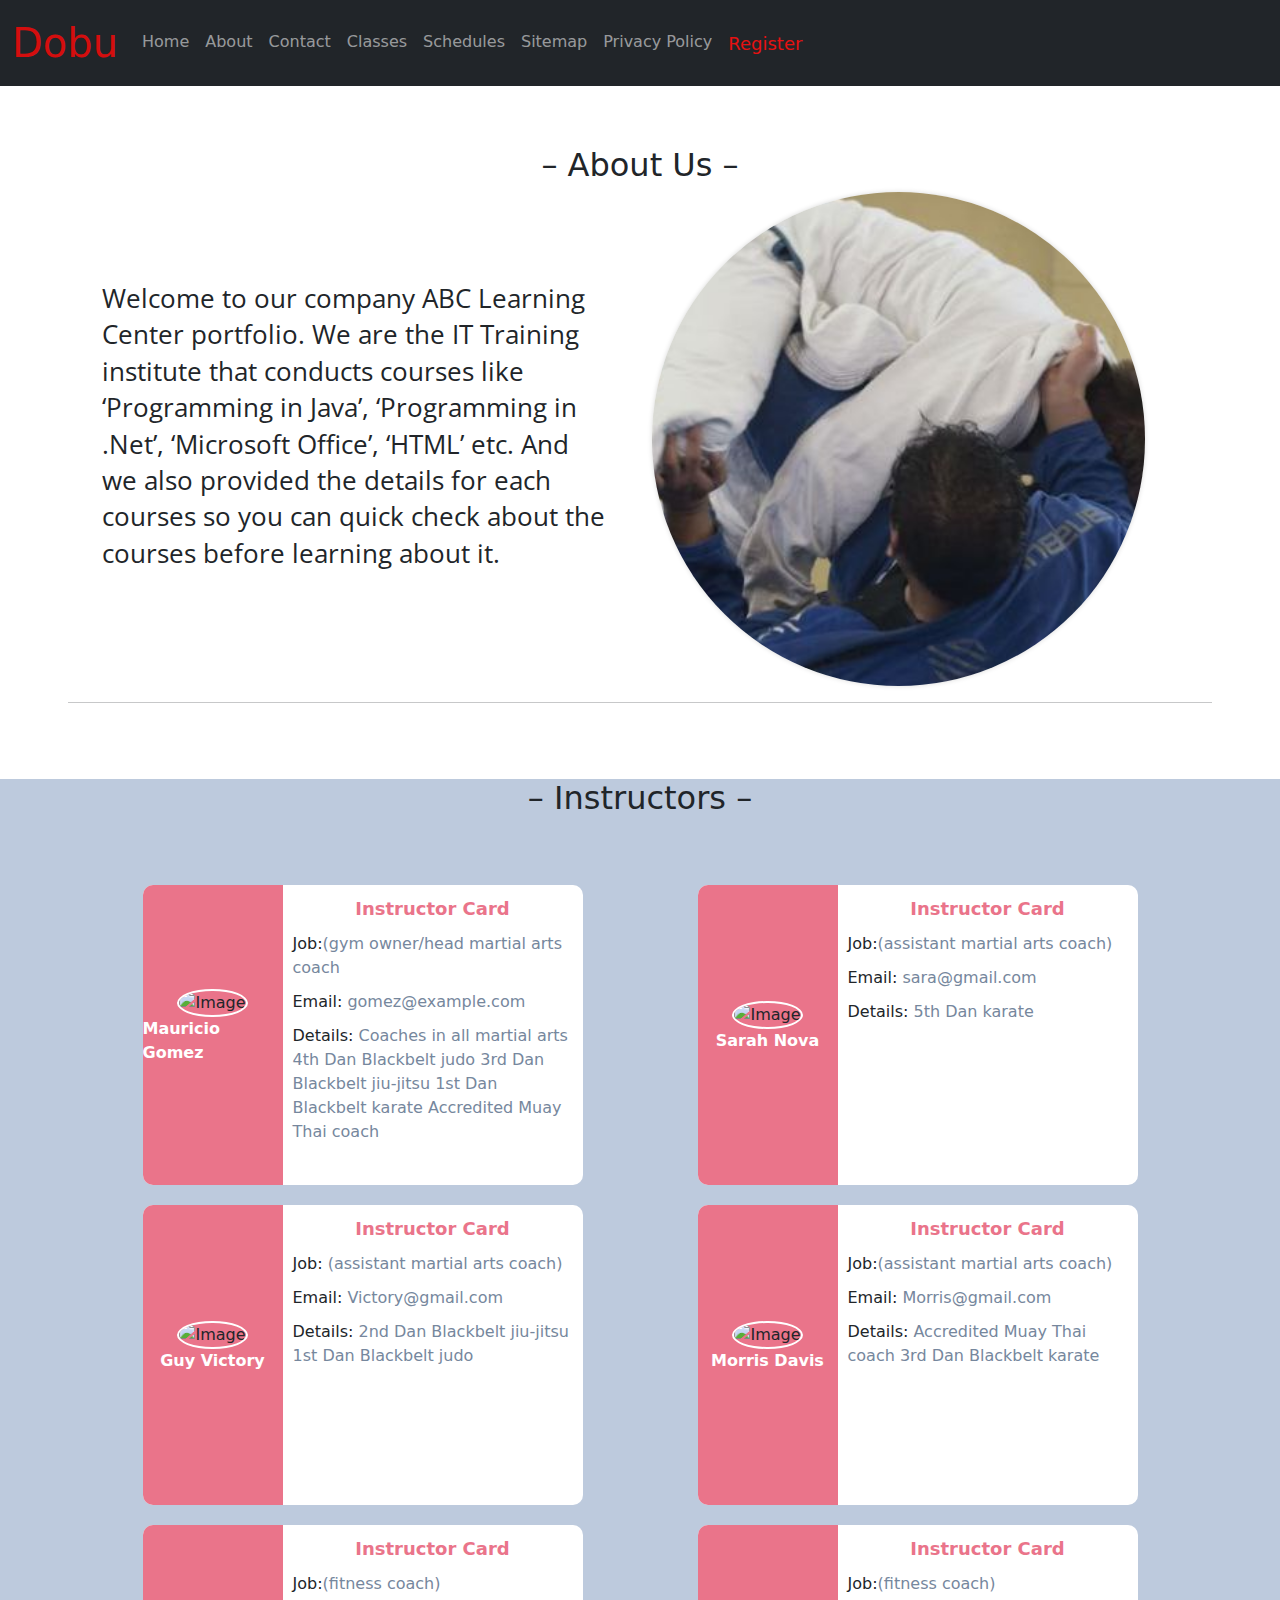
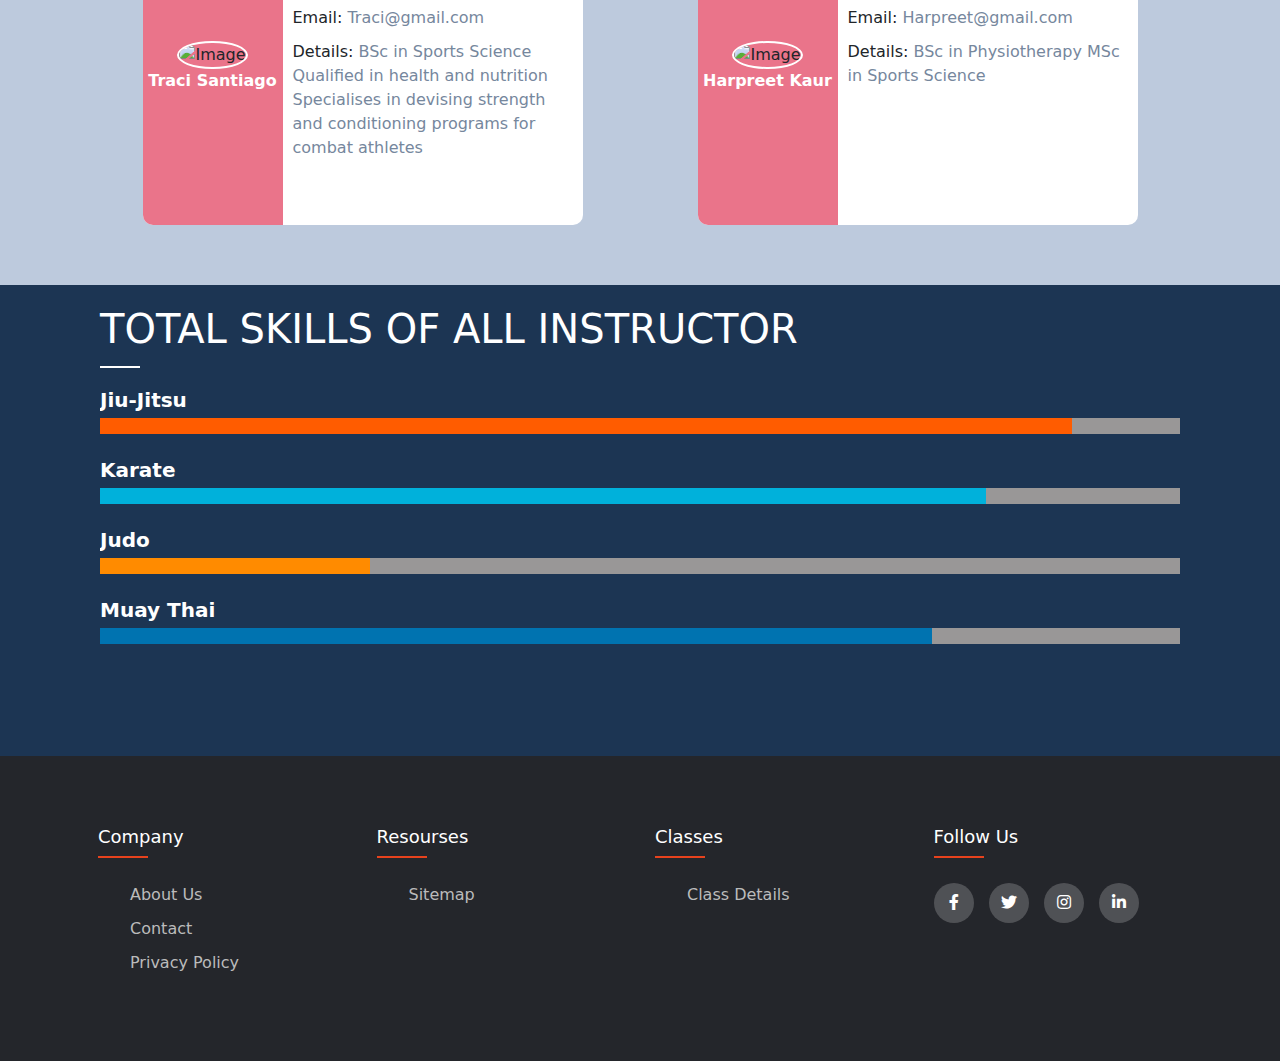
==== abt.html @ eef6e50f "Add files via upload" ====
<!DOCTYPE html>
<html lang="en">
<head>
  <title>Dobu Martial Arts</title>
  <meta charset="utf-8">
  <meta name="viewport" content="width=device-width, initial-scale=1">
  <link href="https://cdn.jsdelivr.net/npm/bootstrap@5.2.3/dist/css/bootstrap.min.css" rel="stylesheet">
  <script src="https://cdn.jsdelivr.net/npm/bootstrap@5.2.3/dist/js/bootstrap.bundle.min.js"></script>
  <link rel="stylesheet" type="text/css" href="https://cdnjs.cloudflare.com/ajax/libs/font-awesome/5.15.1/css/all.min.css">
  <link href="https://cdnjs.cloudflare.com/ajax/libs/animate.css/3.7.2/animate.min.css" rel="stylesheet">
  <script src="//cdnjs.cloudflare.com/ajax/libs/jquery/2.1.3/jquery.min.js"></script>
  
  <link rel="stylesheet" href="abt.css">
 
</head>
<body>

  <nav class="navbar navbar-expand-sm bg-dark navbar-dark">
    <div class="container-fluid">
      <a class="navbar-brand" href="index.html" style="color: rgb(212, 14, 14);">Dobu</a>
      <button class="navbar-toggler" type="button" data-bs-toggle="collapse" data-bs-target="#collapsibleNavbar">
        <span class="navbar-toggler-icon"></span>
      </button>
      <div class="collapse navbar-collapse" id="collapsibleNavbar">
        <ul class="navbar-nav">
          <li class="nav-item">
            <a class="nav-link" href="index.html">Home</a>
          </li>
          <li class="nav-item">
            <a class="nav-link" href="abt.html">About</a>
          </li>
          <li class="nav-item">
            <a class="nav-link" href="cont.html">Contact</a>
          </li> 
  
  
          <li class="nav-item">
            <a class="nav-link" href="c1.html">Classes</a>
          </li>
  
          <li class="nav-item">
            <a class="nav-link" href="s1.html">Schedules</a>
          </li>
  
          <li class="nav-item">
              <a class="nav-link" href="site1.html">Sitemap</a>
            </li>
            <li class="nav-item">
              <a class="nav-link" href="pri1.html">Privacy Policy</a>
            </li> 
            
            <li class="nav-item">
              <a class="nav-link" style=" font-size: 18px; color: rgb(230, 17, 17);" href="RegistrationForm.html">Register</a>
            </li>
         
        </ul>
      </div>
    </div>
  </nav>

<!--abt us-->
<div class="container" style="max-width: 1200px;">
  <div class="row">
      <div class="col-xs-12" style="text-align:center;">
          <h2>– About Us –</h2></div>
      <div class="col-xs-12 col-sm-8 col-md-6">
          <div class="info-text">
              <p>Welcome to our company ABC Learning Center portfolio. We are the IT Training
                institute that conducts courses like ‘Programming in Java’, ‘Programming in .Net’,
                ‘Microsoft Office’, ‘HTML’ etc. And we also provided the details for each courses so 
                you can quick check about the courses before learning about it.</p>
          </div>
      </div>
      <div class="col-xs-12 col-sm-4 col-md-6">
          <div class="col-xs-12">
              <figure class="snip1374"><a href="#"><img src="/img/jiu.jpg" alt="sample66" /></a></figure>
          </div>
      </div>
      <hr>

 </div>
</div>
</div>

<!--Instructors-->
<section class="cards">

    <div class="col-xs-12" style="text-align:center;">
        <h2>– Instructors –</h2></div>

<div id="app" class="container">
    <div class="user-list">
      <div class="user-item">
        <div class="user-item-card">
          <div class="user-item-media">
            <div class="media-top">
              <img
                src="https://tinypic.host/images/2023/02/21/pikrepo.com-2.jpg"
                alt="Image"
              />
            </div>
            <div class="media-name">
              <p>Mauricio Gomez</p>
            </div>
          </div>
          <div class="content">
            <label>Instructor Card</label>
            <span>
              Job:<span class="content-title">(gym owner/head martial arts coach</span>
            </span>
            <span
              >Email:
              <span class="content-title"
                >gomez@example.com</span
              ></span
            >
            <span>Details: <span class="content-title">Coaches in all martial arts
                4th Dan Blackbelt judo
                3rd Dan Blackbelt jiu-jitsu
                1st Dan Blackbelt karate
                Accredited Muay Thai coach
                </span></span>
          </div>
        </div>
      </div>
      
      <div class="user-item">
        <div class="user-item-card">
          <div class="user-item-media">
            <div class="media-top">
              <img
                src="https://tinypic.host/images/2023/02/21/pikrepo.com-2.jpg"
                alt="Image"
              />
            </div>
            <div class="media-name">
              <p>Sarah Nova</p>
            </div>
          </div>
          <div class="content">
            <label>Instructor Card</label>
            <span>
              Job:<span class="content-title">(assistant martial arts coach)</span>
            </span>
            <span
              >Email:
              <span class="content-title"
                >sara@gmail.com</span
              ></span
            >
            <span>Details: <span class="content-title">5th Dan karate</span></span>
          </div>
        </div>
      </div>

      <div class="user-item">
        <div class="user-item-card">
          <div class="user-item-media">
            <div class="media-top">
              <img
                src="https://tinypic.host/images/2023/02/21/pikrepo.com-2.jpg"
                alt="Image"
              />
            </div>
            <div class="media-name">
              <p>Guy Victory</p>
            </div>
          </div>
          <div class="content">
            <label>Instructor Card</label>
            <span>
              Job:<span class="content-title"> (assistant martial arts coach)</span>
            </span>
            <span
              >Email:
              <span class="content-title"
                >Victory@gmail.com</span
              ></span
            >
            <span>Details: <span class="content-title">2nd Dan Blackbelt jiu-jitsu
                1st Dan Blackbelt judo
                </span></span>
          </div>
        </div>
      </div>

      <div class="user-item">
        <div class="user-item-card">
          <div class="user-item-media">
            <div class="media-top">
              <img
                src="https://tinypic.host/images/2023/02/21/pikrepo.com-2.jpg"
                alt="Image"
              />
            </div>
            <div class="media-name">
              <p>Morris Davis</p>
            </div>
          </div>
          <div class="content">
            <label>Instructor Card</label>
            <span>
              Job:<span class="content-title">(assistant martial arts coach)</span>
            </span>
            <span
              >Email:
              <span class="content-title"
                >Morris@gmail.com</span
              ></span
            >
            <span>Details: <span class="content-title">Accredited Muay Thai coach 3rd Dan Blackbelt karate</span></span>
          </div>
        </div>
      </div>


      <div class="user-item">
        <div class="user-item-card">
          <div class="user-item-media">
            <div class="media-top">
              <img
                src="https://tinypic.host/images/2023/02/21/pikrepo.com-2.jpg"
                alt="Image"
              />
            </div>
            <div class="media-name">
              <p>Traci Santiago</p>
            </div>
          </div>
          <div class="content">
            <label>Instructor Card</label>
            <span>
              Job:<span class="content-title">(fitness coach)</span>
            </span>
            <span
              >Email:
              <span class="content-title"
                >Traci@gmail.com</span
              ></span
            >
            <span>Details: <span class="content-title">BSc in Sports Science
                Qualified in health and nutrition
                Specialises in devising strength and
                conditioning programs for combat athletes</span></span>
          </div>
        </div>
      </div>

      <div class="user-item">
        <div class="user-item-card">
          <div class="user-item-media">
            <div class="media-top">
              <img
                src="https://tinypic.host/images/2023/02/21/pikrepo.com-2.jpg"
                alt="Image"
              />
            </div>
            <div class="media-name">
              <p>Harpreet Kaur</p>
            </div>
          </div>
          <div class="content">
            <label>Instructor Card</label>
            <span>
              Job:<span class="content-title">(fitness coach)</span>
            </span>
            <span
              >Email:
              <span class="content-title"
                >Harpreet@gmail.com</span
              ></span
            >
            <span>Details: <span class="content-title">BSc in Physiotherapy
                MSc in Sports Science</span></span>
          </div>
        </div>
      </div>
    </div>
  </div>



</section>

<!-- SKILLS -->
<div class="container-fluid" id="skills">
  <div class="row">
    <div class="col-lg-12">
      <div class="skills-text">
        <h1 class="skills-title underline">TOTAL SKILLS OF ALL INSTRUCTOR</h1>
        <dl class="skills-list">
          <dt class="skill-name">Jiu-Jitsu</dt>
          <dd class="skill-percent skill-percent-html" data-percent="90%"></dd>
          <dt class="skill-name">Karate</dt>
          <dd class="skill-percent skill-percent-css" data-percent="82%"></dd>
          <dt class="skill-name">Judo</dt>
          <dd class="skill-percent skill-percent-javascript" data-percent="25%"></dd>
          <dt class="skill-name">Muay Thai</dt>
          <dd class="skill-percent skill-percent-wordpress" data-percent="77%"></dd>
          
        </dl>
      </div>
    </div>
  </div>
</div>
 
    

<!--Footer-->

<footer class="footer">
  <div class="container">
      <div class="row">
          <div class="footer-col">
              <h4>Company</h4>
              <ul>
                  <li><a href="abt.html">about us</a></li>
                  <li><a href="cont.html">contact </a></li>
                  <li><a href="pri1.html">privacy policy</a></li>
                  
              </ul>
          </div>
          <div class="footer-col">
              <h4>Resourses</h4>
              <ul>
                  <li><a href="site1.html">sitemap</a></li>
                 
              </ul>
          </div>
          <div class="footer-col">
              <h4>Classes</h4>
              <ul>
                  <li><a href="c1.html">Class details</a></li>
                  
              </ul>
          </div>
          <div class="footer-col">
              <h4>follow us</h4>
              <div class="social-links">
                <a href="https://www.facebook.com"><i class="fab fa-facebook-f"></i></a>
                <a href="https://twitter.com"><i class="fab fa-twitter"></i></a>
                <a href="https://www.instagram.com"><i class="fab fa-instagram"></i></a>
                <a href="https://www.linkedin.com"><i class="fab fa-linkedin-in"></i></a>
              </div>
          </div>
      </div>
  </div>
</footer>






<script src="JS.js"></script> 
</body>

</html>
---- abt.css ----
@import url('https://fonts.googleapis.com/css2?family=Poppins:wght@300;400;500;600;700&display=swap');
@import url(https://code.ionicframework.com/ionicons/2.0.1/css/ionicons.min.css);
@import url('https://fonts.googleapis.com/css?family=Open+Sans:300,400,600|Oswald:600,700');

/* nav logo*/
.navbar-brand{
  font-size: 40px;
}

.text-info{
  color: rgb(204, 0, 0);
}

html, body{
	height: 100%;
}

body{
	display: flex;
	flex-direction: column;
}

.content{
	flex: 1 0 auto;
}



/*about us*/

.snip1374 {
    position: relative;
    float: left;
    overflow: hidden;
    margin-right: 0;
    
    max-width: 600px;
    width: 90%;
    box-shadow: 0 0 5px rgba(0, 0, 0, 0.15);
    border-radius: 50%;
    
}

.snip1374 img {
    max-width: 100%;
    vertical-align: left;
    -webkit-transition: all 2s ease-out;
    transition: all 2s ease-out;
    -webkit-transform: scale(1.4);
    transform: scale(1.4);
   
}

.snip1374:hover img,
.snip1374.hover img {
    -webkit-transform: scale(1);
    transform: scale(1);
}
.info-text{
  top: 50%;
}
.info-text p {
    display: table-cell;
    margin: 0;
    vertical-align: middle;
    text-align: left;
    font-size: 26px;
    line-height: 1.4;
    font-family: 'Open Sans', sans-serif;
    padding: 16% 4%;
    vertical-align: middle;
}
.info-text .right {
  float: right;
}


/*Instructors*/
.cards{
    background-color: #bdcadd;
}

.container {
    max-width: 890px;
    margin: auto;
    padding: 60px 40px;
  }
  .user-list {
    display: flex;
    justify-content: space-around;
    align-items: center;
    flex-wrap: wrap;
    gap: 20px;
  }
  .user-item {
    background-color: #ffffff;
    border-radius: 10px;
  }
  .user-item-card {
    display: flex;
  }
  .user-item-media {
    width: 140px;
    display: flex;
    flex-direction: column;
    justify-content: center;
    align-items: center;
    background-color: #ea748a;
    border-radius: 10px 0px 0px 10px;
  }
  .user-item-media img {
    width: 84px;
    height: 84px;
    border: 2px solid #fff;
    border-radius: 50%;
  }
  .media-name p {
    font-size: 16px;
    font-weight: 600;
    color: #ffffff;
  }
  
  .content {
    width: 300px;
    height: 300px;
    padding: 10px;
    display: flex;
    flex-direction: column;
    gap: 10px;
   
  }
  .content label {
    width: 100%;
    font-size: 18px;
    font-weight: 600;
    color: #ea748a;
    display: block;
    text-align: center;
  }
  
  .content-title {
    color: #76879d;
  }
  
  @media screen and (max-width: 390px) {
    .user-item-card {
      flex-direction: column;
      border-radius: 10px;
    }
    .user-item-media {
      width: 100%;
      padding: 10px;
      border-radius: 10px 10px 0px 0px;
    }
  }

  @media screen and (max-width: 766px) {
    .user-item-card {
      flex-direction: column;
      border-radius: 10px;
    }
    .user-item-media {
      width: 100%;
      padding: 10px;
      border-radius: 10px 10px 0px 0px;
    }
  }

  

/*skill bars js*/
#skills {
    background: #1C3553;
    padding: 20px 15px 75px 15px;
    color: #fff;
  }
  
  .skills-text {
    max-width: 1080px;
    margin-left: auto;
    margin-right: auto;
    background: #1c3553;
    font-size: 20px;
  }
  
  .skills-title {
    display: block;
    margin-bottom: 2rem;
  }
  
  .skills-title.underline:before {
    width: 40px;
  }
  
  .skills-list {
    overflow: hidden;
    position: relative;
    z-index: 10
  }
  
  .skill-name:after {
    background-color: #999797;
    content: '';
    display: block;
    height:1rem;
    position: relative;
    top: 3px;
    /*top: 1rem;*/
    width: 100%;
  }
  
  .skill-percent {
    font-size: 0;
    height: 1rem;
    position: relative;
    top: -.8rem;
    transition: 3s linear;
    width: 0;
  }
  
  /* SKILL BAR COLORS */
  
  .skill-percent-html {
    background-color: #FF5C00;
  }
  .skill-percent-css {
    background-color: #00B1DB;
  }
  .skill-percent-jquery {
    background-color: #FFC100;
  }
  .skill-percent-scss {
    background-color: #FF768E;
  }
  .skill-percent-javascript {
    background-color: #FF8B00;
  }
  .skill-percent-wordpress {
    background-color: #0073b0;
  }
  .skill-percent-php {
    background-color: #464c99;
  }
  .skill-percent-git {
    background-color: #ff5c00;
  }
  
  /* Heading Underline */
  
  .underline {
    display: inline-block;
    position: relative;
  }
  
  .underline:before {
    background-color: #fff;
    bottom: -15px;
    content: '';
    height: 2px;
    left: 0;
    position: absolute;
    width: 110%;
  }





/*footer*/
.container{
	max-width: 1170px;
	margin:auto;
}
.row{
	display: flex;
	flex-wrap: wrap;
}
ul{
	list-style: none;
}
.footer{
	background-color: #24262b;
    padding: 10px;
}
.footer-col{
   width: 25%;
   padding: 0 15px;
}
.footer-col h4{
	font-size: 18px;
	color: #ffffff;
	text-transform: capitalize;
	margin-bottom: 35px;
	font-weight: 500;
	position: relative;
}
.footer-col h4::before{
	content: '';
	position: absolute;
	left:0;
	bottom: -10px;
	background-color:rgb(231, 66, 29);
	height: 2px;
	box-sizing: border-box;
	width: 50px;
}
.footer-col ul li:not(:last-child){
	margin-bottom: 10px;
}
.footer-col ul li a{
	font-size: 16px;
	text-transform: capitalize;
	color: #ffffff;
	text-decoration: none;
	font-weight: 300;
	color: #bbbbbb;
	display: block;
	transition: all 0.3s ease;
}
.footer-col ul li a:hover{
	color: #ffffff;
	padding-left: 8px;
}
.footer-col .social-links a{
	display: inline-block;
	height: 40px;
	width: 40px;
	background-color: rgba(255,255,255,0.2);
	margin:0 10px 10px 0;
	text-align: center;
	line-height: 40px;
	border-radius: 50%;
	color: #ffffff;
	transition: all 0.5s ease;
}
.footer-col .social-links a:hover{
	color: #24262b;
	background-color: #ffffff;
}

/*responsive*/
@media(max-width: 767px){
  .footer-col{
    width: 50%;
    margin-bottom: 30px;
}
}
@media(max-width: 574px){
  .footer-col{
    width: 100%;
}
}
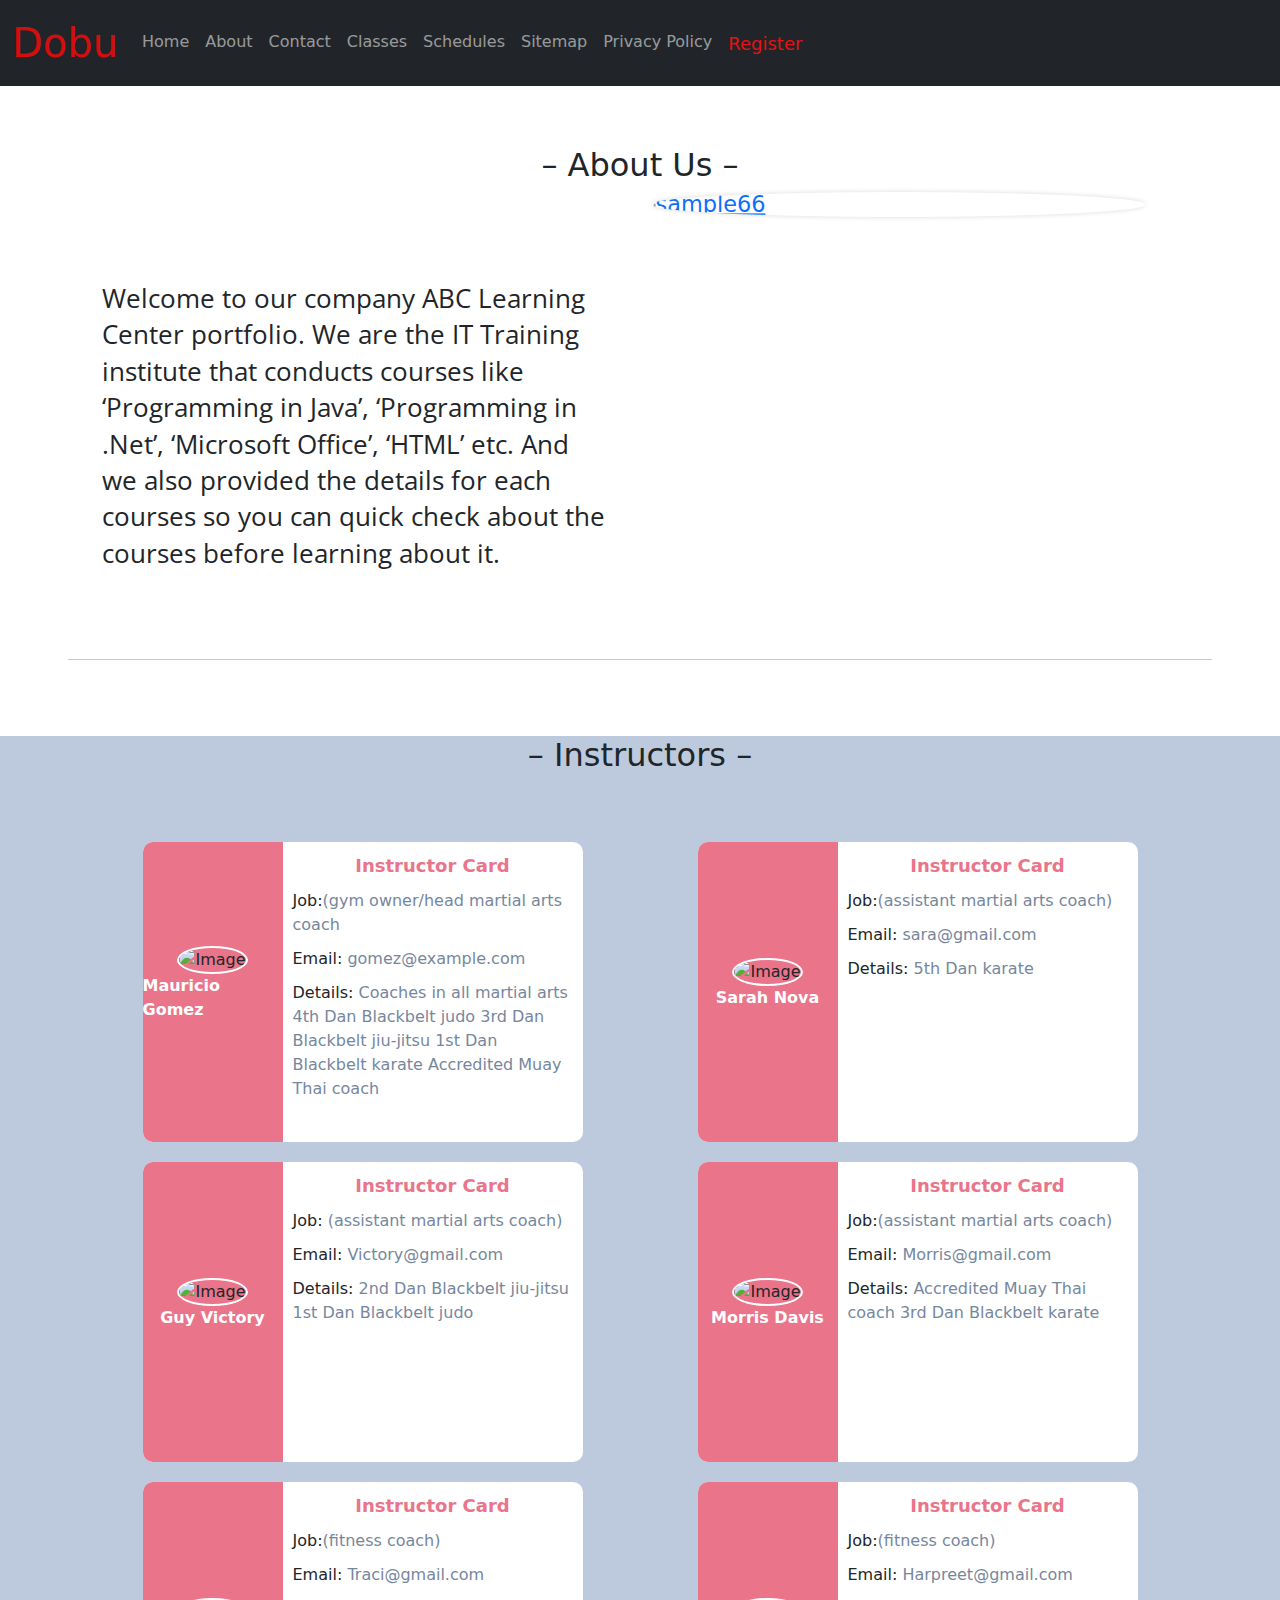
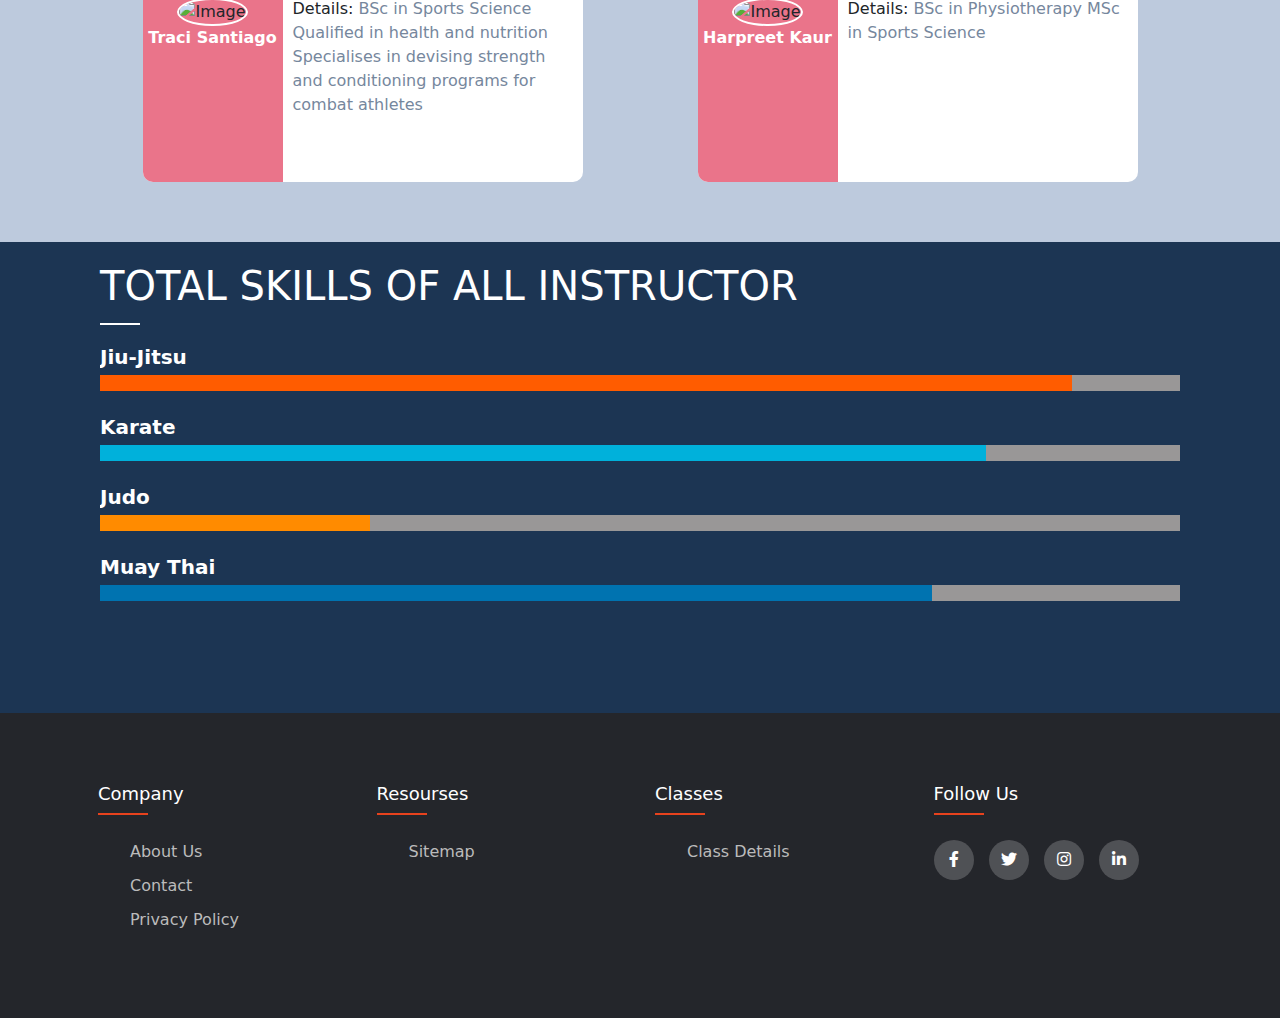
==== commit a1147618: "Update abt.html" ====
--- a/abt.html
+++ b/abt.html
@@ -73,7 +73,7 @@
       </div>
       <div class="col-xs-12 col-sm-4 col-md-6">
           <div class="col-xs-12">
-              <figure class="snip1374"><a href="#"><img src="/img/jiu.jpg" alt="sample66" /></a></figure>
+              <figure class="snip1374"><a href="#"><img src="Dobu.github.io/img/jiu.jpg" alt="sample66" /></a></figure>
           </div>
       </div>
       <hr>
